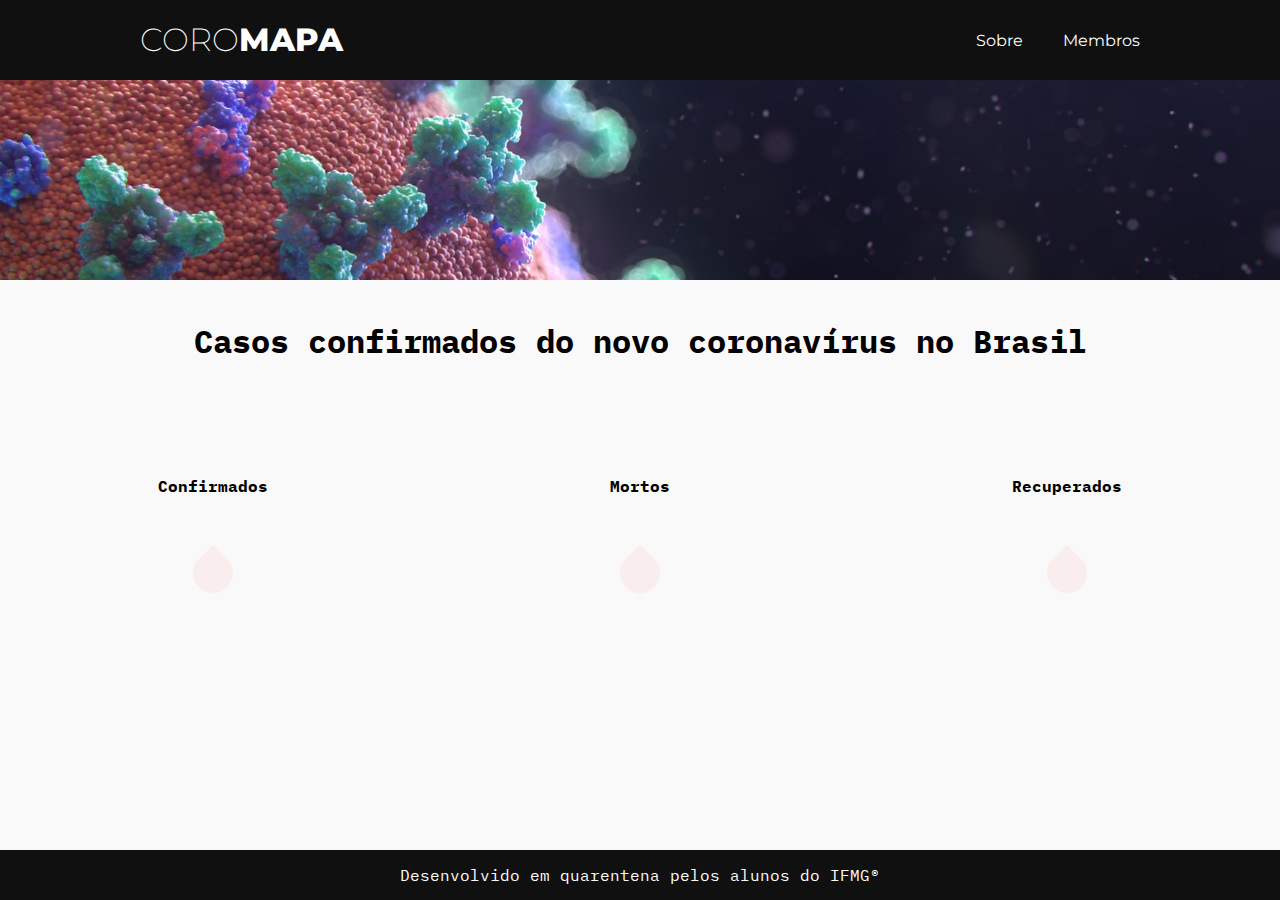
==== index.html @ 69383a36 "fist commit" ====
<!DOCTYPE html>
<html lang="pt-BR">

<head>
  <meta charset="UTF-8">
  <meta name="viewport" content="width=device-width, initial-scale=1.0">
  <title>Trabalho Prog Web</title>
  <link href="https://fonts.googleapis.com/css?family=Montserrat&display=swap" rel="stylesheet">
  <link rel="stylesheet" href="style.css">
  <link rel="shortcut icon" href="https://img.icons8.com/officel/16/000000/virus.png" type="image/x-icon">
</head>

<body>
  <header class="header">
    <div class="inner_header">
      <div class="logo_container">
        <a href="/index.html">
          <h1>CORO<span>MAPA</span></h1>
        </a>
      </div>
      <ul class="navigation">
        <a href="./sobre/sobre.html">
          <li>Sobre</li>
        </a>
        <a href="membros/indexMembers.html">
          <li>Membros</li>
        </a>
      </ul>
    </div>
  </header>
  <div class="coronaBack">

  </div>
  <h1>Casos confirmados do novo coronavírus no Brasil</h1>

  </div>
  <section class="donors">





    <div class="donor">
      <p id="sub-title">Confirmados</p>
      <div class="blood">
        <p id="confirmed"></p>
      </div>

    </div>

    <div class="donor">
      <p id="sub-title">Mortos</p>
      <div class="blood">
        <p id="dead"></p>
      </div>

    </div>

    <div class="donor">
      <p id="sub-title">Recuperados</p>
      <div class="blood">
        <p id="recovered"></p>
      </div>

    </div>

  </section>

  <footer>
    <div class="footer">
      Desenvolvido em quarentena pelos alunos do IFMG&reg;
    </div>
  </footer>


  <script src="script.js"></script>
</body>

</html>
---- style.css ----
@import url('https://fonts.googleapis.com/css?family=Abril+Fatface|Anton|Cinzel|Courgette|Dancing+Script|Homemade+Apple|IBM+Plex+Mono|Indie+Flower|Lobster|Merriweather|Pacifico|Ranga|Shadows+Into+Light&display=swap');

*{
  margin: 0;
  padding: 0;
  list-style: none;
  text-decoration: none;
}
body{
  text-align: center;
  background-color: #f9f9f9;
  font-family: 'IBM Plex Mono', monospace;

}

.coronaBack{
  width: 100%;
  height: 200px;
  background: url('images/coronaBackground.jpeg') no-repeat center;
  background-size: cover;
  margin-bottom: 40px;
}

.header{
  width: 100%;
  height: 80px;
  display: block;
  background-color: #101010;
}


.inner_header{
  width: 1000px;
  height: 100%;
  display: block;
  margin: 0 auto;
  
}

.logo_container{
  height: 100%;
  display: table;
  float: left;
  }


.logo_container h1{
  color: white;
  height: 100%;
  padding-top: 20px;
  display: table-cell;
  vertical-align: middle;
  font-family: 'Montserrat',monospace;
  font-size: 32px;
  font-weight: 200;
}

.logo_container h1 span{
  font-weight:800;
}
.navigation{
  float: right;
  height: 100%;
}
.navigation a{
  height: 100%;
  display: table;
  float: left;
  padding: 0px 20px;
}
.navigation a li:hover{
  color: #8DDBCC;
}

.navigation a:last-child{
  padding-right:  0;
}
.navigation a li{
  display: table-cell;
  vertical-align: middle;
  color: white;
  font-family: 'Montserrat',monospace;
  font-size: 16px;
}

.dados{
  width: 300px;
  height: 100px;
  text-align: center;
  border: 2px solid black;
  padding: 20px;
  margin-top: 20px;
  
}
.donors{
  display: grid;
  grid-template-columns: 1fr 1fr 1fr;
  margin-top: 80px;
  
}

.blood {
  color: #f72b2b;
  font-weight: bold;
  font-size: 12px;
  display: flex;
  align-items: center;
  justify-content: center;
  position: relative;
}

.blood::before{
  content: "";
  background-color: #ff4f4f11;
  width: 40px;
  height: 40px;
  position: absolute;
  /*Gotinha*/
  border-radius: 50%;
  border-top-right-radius: 0;

  transform: rotate(-45deg);
 
}

.donor p {
  margin-top: 24px;
  margin-bottom: 30px;
 padding: 10px 14px;
 font-size: 16px;
}

#sub-title{
  font-size: 16px;
  font-weight: bold;
  padding: 10px 16px;
}

.footer{
  background-color: #101010;
  position: absolute;
  bottom: 0;
  width: 100%;
  padding: 15px 0;
  color: white;  
}
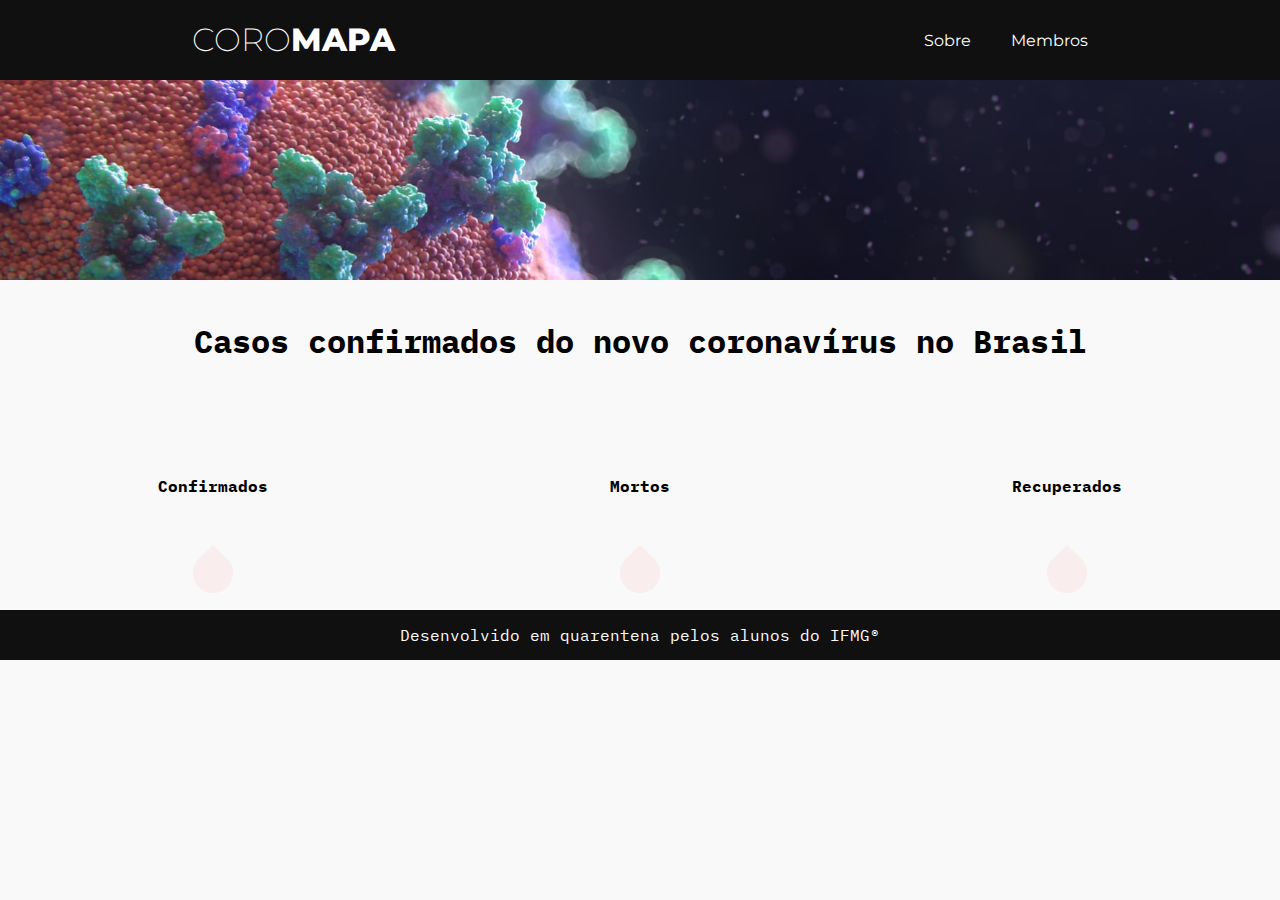
==== commit 36e9b4b3: "Update index.html" ====
--- a/index.html
+++ b/index.html
@@ -7,6 +7,7 @@
   <title>Trabalho Prog Web</title>
   <link href="https://fonts.googleapis.com/css?family=Montserrat&display=swap" rel="stylesheet">
   <link rel="stylesheet" href="style.css">
+   <link rel="stylesheet" href="menu-mobile.css">
   <link rel="shortcut icon" href="https://img.icons8.com/officel/16/000000/virus.png" type="image/x-icon">
 </head>
 
@@ -76,4 +77,4 @@
   <script src="script.js"></script>
 </body>
 
-</html>+</html>
--- a/style.css
+++ b/style.css
@@ -12,7 +12,10 @@
   font-family: 'IBM Plex Mono', monospace;
 
 }
-
+.container{
+  margin: 0 auto;
+  width: 100%;
+}
 .coronaBack{
   width: 100%;
   height: 200px;
@@ -30,7 +33,7 @@
 
 
 .inner_header{
-  width: 1000px;
+  width: 70vw;
   height: 100%;
   display: block;
   margin: 0 auto;
@@ -138,9 +141,7 @@
 
 .footer{
   background-color: #101010;
-  position: absolute;
-  bottom: 0;
   width: 100%;
   padding: 15px 0;
   color: white;  
-}+}
--- a/menu-mobile.css
+++ b/menu-mobile.css
@@ -0,0 +1,18 @@
+
+
+@media (max-width: 700px){
+  .container{
+    width: 96%;
+  }
+  .logo_container h1{
+    padding-left: 15px;
+    font-size: 20px;
+    font-weight: 100;
+  }
+  .inner_header{
+    width: 95%;
+    padding-right: 15px;
+    margin-right: 15px;
+  }
+
+}
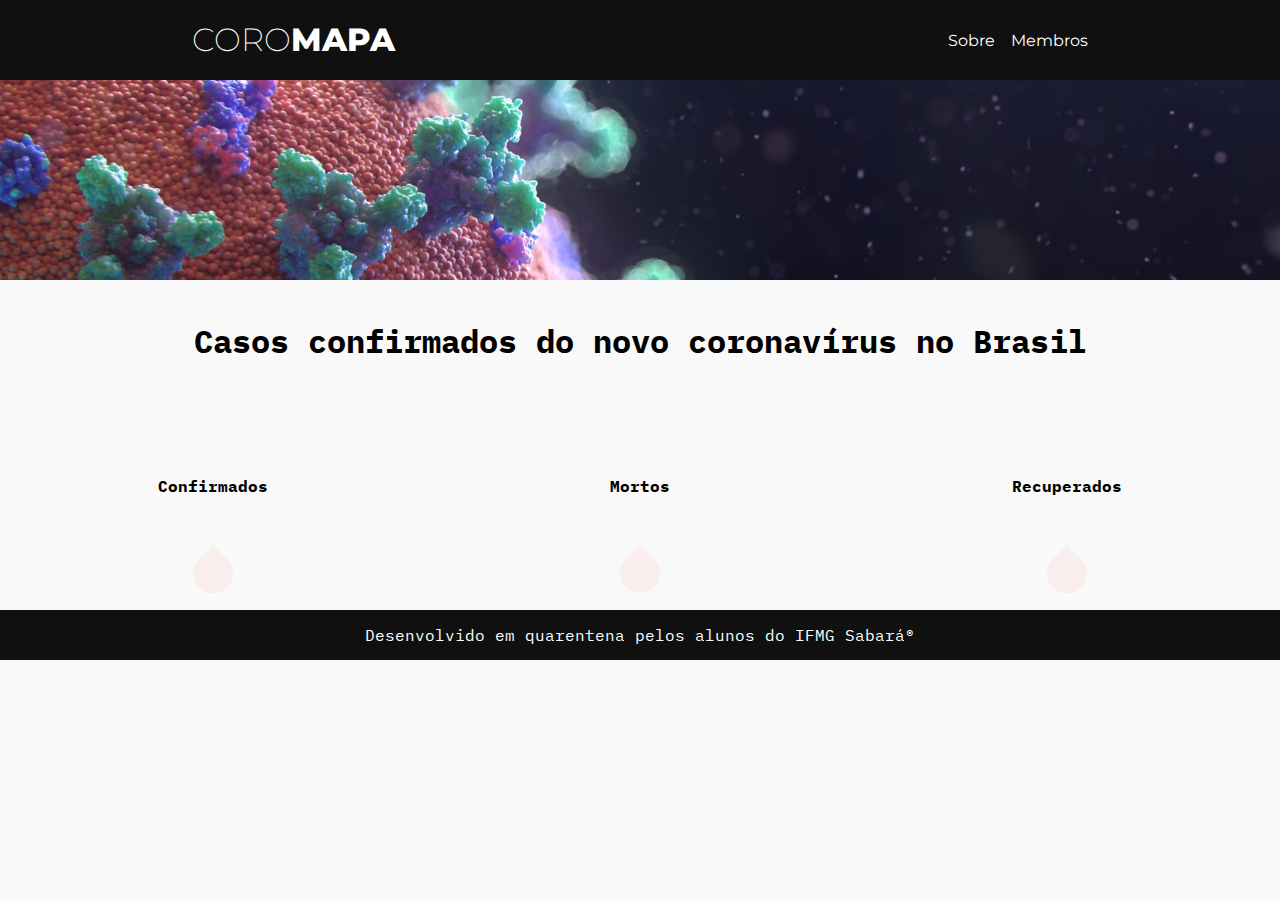
==== commit 70ec82e7: "Update index.html" ====
--- a/index.html
+++ b/index.html
@@ -69,7 +69,7 @@
 
   <footer>
     <div class="footer">
-      Desenvolvido em quarentena pelos alunos do IFMG&reg;
+      Desenvolvido em quarentena pelos alunos do IFMG Sabará&reg;
     </div>
   </footer>
 
--- a/style.css
+++ b/style.css
@@ -69,7 +69,7 @@
   height: 100%;
   display: table;
   float: left;
-  padding: 0px 20px;
+  padding: 0px 8px;
 }
 .navigation a li:hover{
   color: #8DDBCC;
